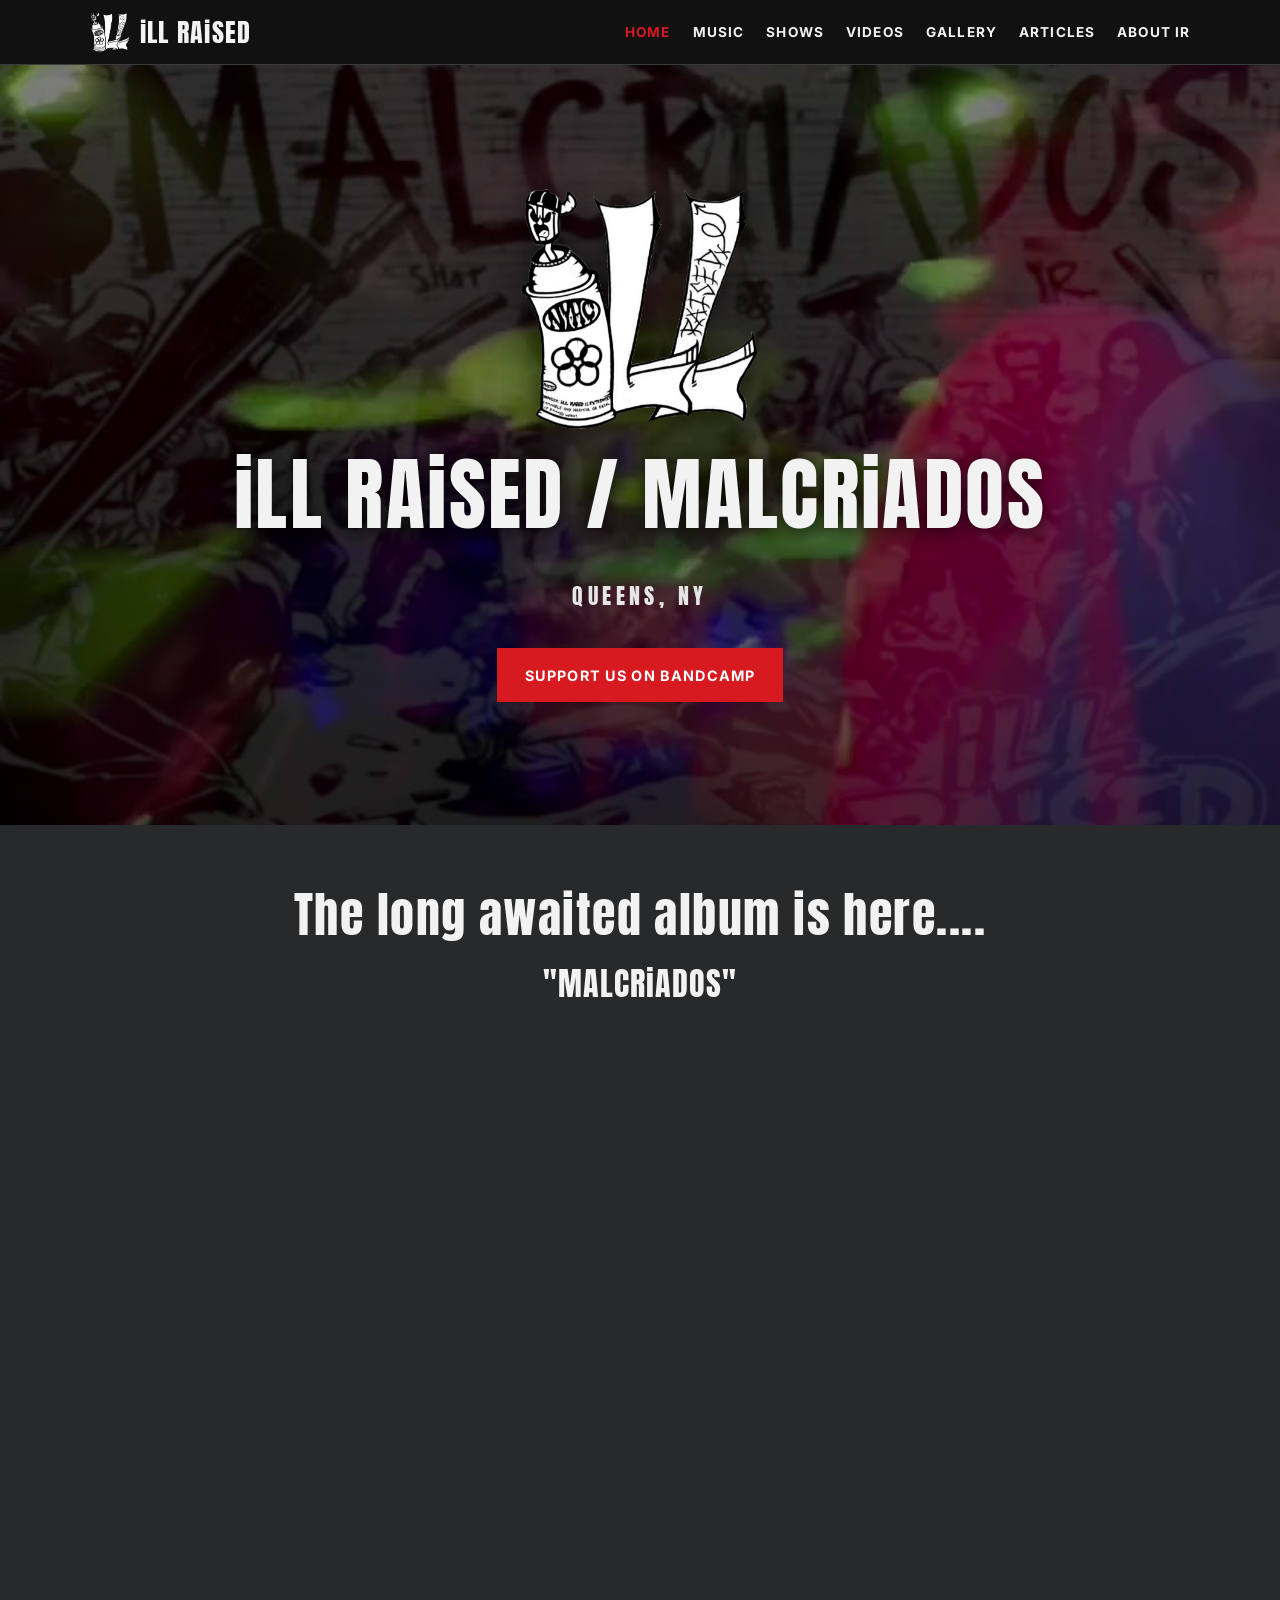
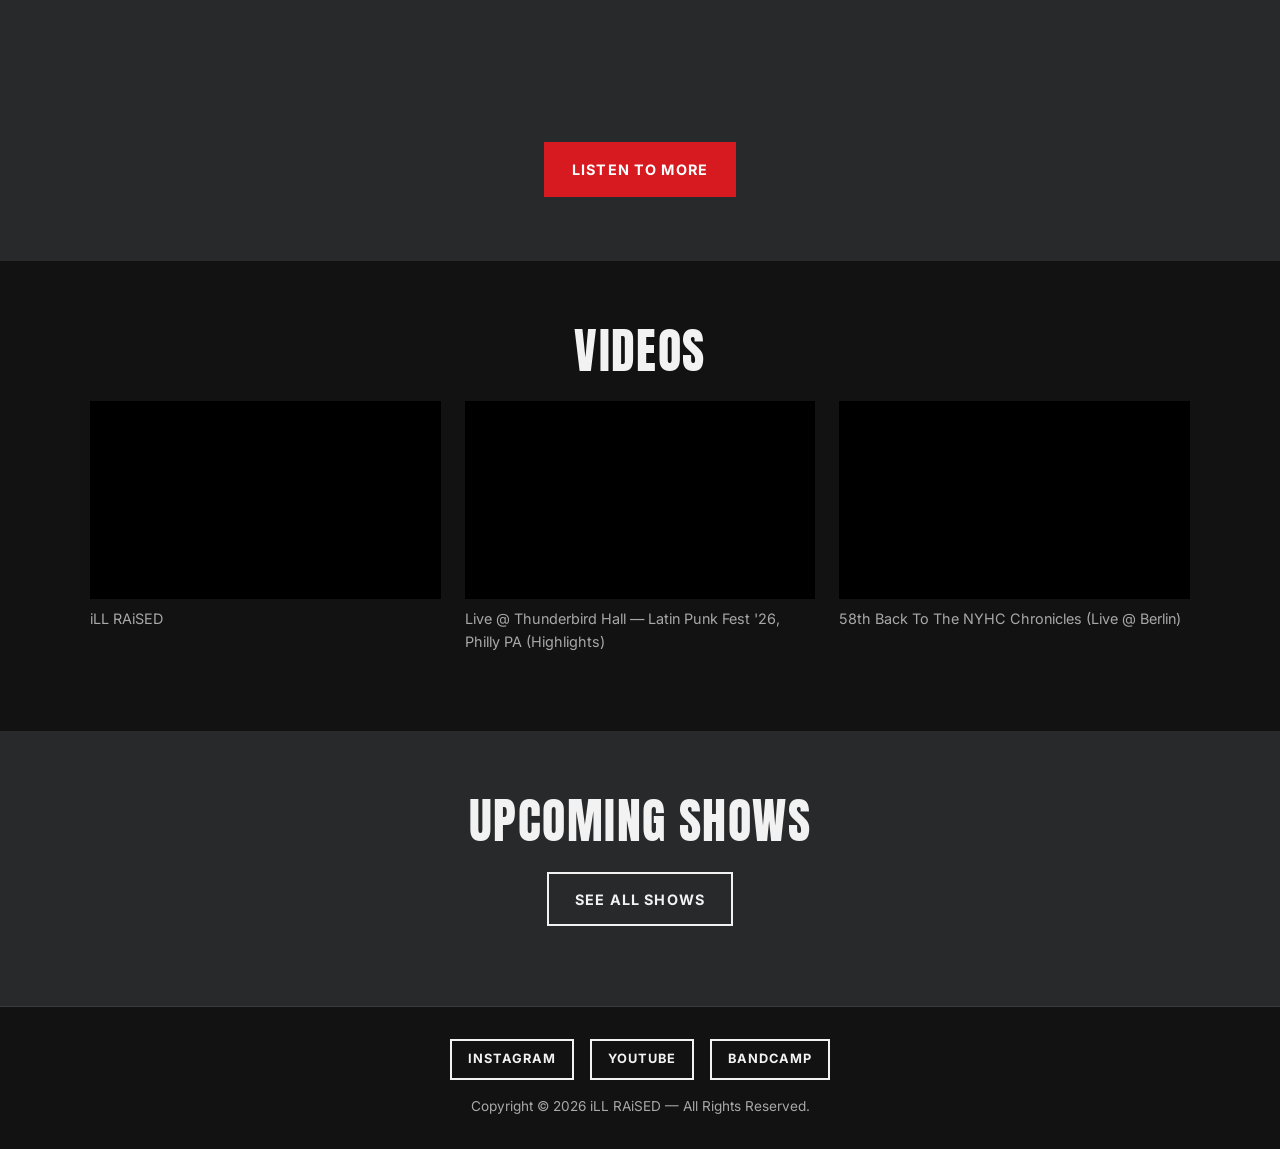
==== index.html @ 610a7696 "Home: drop album tagline, button now links to the Music page Co-Authored-By: Claude Opus 5.5 <norepl" ====
<!DOCTYPE html>
<html lang="en">
<head>
  <meta charset="utf-8">
  <meta name="viewport" content="width=device-width, initial-scale=1">
  <title>iLL RAiSED/MALCRiADOS NYHC - Queens NY</title>
  <meta name="description" content="iLL RAiSED is a prominent NYHC band hailing from Queens, New York.">
  <meta name="theme-color" content="#28292a">
  <meta property="og:title" content="iLL RAiSED/MALCRiADOS NYHC - Queens NY">
  <meta property="og:description" content="iLL RAiSED is a prominent NYHC band hailing from Queens, New York.">
  <meta property="og:image" content="https://illraised.com/images/malcriados-cover.jpg">
  <link rel="icon" type="image/png" href="images/favicon.png">
  <link rel="apple-touch-icon" href="images/apple-touch-icon.png">
  <link rel="preconnect" href="https://fonts.googleapis.com">
  <link rel="preconnect" href="https://fonts.gstatic.com" crossorigin>
  <link href="https://fonts.googleapis.com/css2?family=Anton&family=Inter:wght@400;700&display=swap" rel="stylesheet">
  <link rel="stylesheet" href="css/style.css">
</head>
<body data-page="home" data-root="">
  <div id="site-header"></div>
  <main>

    <section class="hero">
      <!-- Background video: silent, loops forever. Swap images/hero-bg.mp4 to change it. -->
      <video class="hero-bg" src="images/hero-bg.mp4" poster="images/hero-poster.jpg" autoplay muted loop playsinline preload="auto" aria-hidden="true"></video>
      <div class="hero-shade"></div>
      <div class="container hero-content">
        <img class="hero-logo" src="images/logo.png" alt="iLL RAiSED logo">
        <h1 class="keep-case">iLL RAiSED / MALCRiADOS</h1>
        <p class="tagline">QUEENS, NY</p>
        <a class="btn" href="https://illraised.bandcamp.com/album/malcriados" target="_blank" rel="noopener">Support us on Bandcamp</a>
      </div>
    </section>

    <section class="section-alt center">
      <div class="container album">
        <h2 class="keep-case">The long awaited album is here....</h2>
        <h3 class="keep-case album-title">"MALCRiADOS"</h3>
        <iframe style="border: 0; width: 350px; height: 687px;" src="https://bandcamp.com/EmbeddedPlayer/album=1555978148/size=large/bgcol=333333/linkcol=0f91ff/transparent=true/" seamless title="MALCRiADOS by iLL RAiSED" loading="lazy"><a href="https://illraised.bandcamp.com/album/malcriados">MALCRiADOS by iLL RAiSED</a></iframe>
        <a class="btn" href="music/">Listen to more</a>
      </div>
    </section>

    <section id="videos">
      <div class="container">
        <h2 class="center">Videos</h2>
        <div class="video-grid" id="video-grid"></div>
      </div>
    </section>

    <section class="section-alt center">
      <div class="container">
        <h2>Upcoming Shows</h2>
        <p><a class="btn btn-outline" href="shows/">See all shows</a></p>
      </div>
    </section>
  </main>
  <div id="site-footer"></div>
  <script src="js/site-data.js"></script>
  <script src="js/main.js"></script>
</body>
</html>
---- css/style.css ----
/* ==========================================================
   iLL RAiSED — main stylesheet
   Change the colors/fonts here and the whole site updates.
   ========================================================== */
:root {
  --bg: #121212;          /* page background */
  --bg-alt: #28292a;      /* section background (original theme color) */
  --text: #f2f2f2;
  --muted: #a8a8a8;
  --accent: #d71920;      /* buttons, highlights */
  --accent-hover: #ff2d35;
  --border: #3a3b3c;
  --font-head: "Anton", Impact, "Arial Narrow Bold", sans-serif;
  --font-body: "Inter", system-ui, -apple-system, "Segoe UI", Roboto, sans-serif;
  --max: 1100px;
}

* { box-sizing: border-box; }
html { scroll-behavior: smooth; }
body {
  margin: 0;
  background: var(--bg);
  color: var(--text);
  font-family: var(--font-body);
  line-height: 1.6;
}
img, video, iframe { max-width: 100%; display: block; }
img { height: auto; }
a { color: var(--text); }
a:hover { color: var(--accent-hover); }

h1, h2, h3, h4 {
  font-family: var(--font-head);
  font-weight: 400;
  letter-spacing: 0.03em;
  text-transform: uppercase;
  line-height: 1.1;
  margin: 0 0 0.5em;
}
h1 { font-size: clamp(2.4rem, 8vw, 5rem); }
h2 { font-size: clamp(1.8rem, 5vw, 3rem); }
h3 { font-size: 1.5rem; }

.container { width: min(100% - 2rem, var(--max)); margin-inline: auto; }
section { padding: 4rem 0; }
.section-alt { background: var(--bg-alt); }
.center { text-align: center; }
.muted { color: var(--muted); }

/* ---------- Announcement bar ---------- */
.announce {
  display: block;
  background: var(--accent);
  color: #fff;
  text-align: center;
  padding: 0.6rem 1rem;
  font-weight: 700;
  text-decoration: none;
  letter-spacing: 0.04em;
  font-size: 0.9rem;
}
.announce:hover { background: var(--accent-hover); color: #fff; }

/* ---------- Header / nav ---------- */
.site-header {
  position: sticky; top: 0; z-index: 50;
  background: rgba(18, 18, 18, 0.95);
  border-bottom: 1px solid var(--border);
}
.nav-wrap {
  display: flex; align-items: center; justify-content: space-between;
  min-height: 64px;
}
.logo {
  font-family: var(--font-head);
  font-size: 1.6rem;
  text-decoration: none;
  letter-spacing: 0.05em;
}
.nav-links { display: flex; gap: 1.4rem; list-style: none; margin: 0; padding: 0; }
.nav-links a {
  text-decoration: none; text-transform: uppercase;
  font-size: 0.85rem; font-weight: 700; letter-spacing: 0.08em;
}
.nav-links a[aria-current="page"] { color: var(--accent); }
.nav-toggle {
  display: none; background: none; border: 0; color: var(--text);
  font-size: 1.8rem; cursor: pointer; padding: 0.25rem 0.5rem;
}
@media (max-width: 800px) {
  .nav-toggle { display: block; }
  .nav-links {
    display: none; position: absolute; top: 100%; left: 0; right: 0;
    flex-direction: column; gap: 0; background: var(--bg);
    border-bottom: 1px solid var(--border);
  }
  .nav-links.open { display: flex; }
  .nav-links a { display: block; padding: 1rem; border-top: 1px solid var(--border); }
}

/* ---------- Buttons ---------- */
.btn {
  display: inline-block;
  background: var(--accent); color: #fff;
  padding: 0.85rem 1.6rem;
  text-decoration: none; font-weight: 700;
  text-transform: uppercase; letter-spacing: 0.08em; font-size: 0.9rem;
  border: 2px solid var(--accent);
  transition: background 0.15s;
}
.btn:hover { background: var(--accent-hover); border-color: var(--accent-hover); color: #fff; }
.btn-outline { background: transparent; color: var(--text); border-color: var(--text); }
.btn-outline:hover { background: var(--text); color: var(--bg); border-color: var(--text); }
.btn-sm { padding: 0.5rem 1rem; font-size: 0.8rem; }

/* ---------- Hero (video background) ---------- */
.hero {
  position: relative; overflow: hidden; text-align: center;
  min-height: min(85vh, 760px);
  display: flex; align-items: center; justify-content: center;
  padding: 4rem 0; background: #000;
}
.hero-bg { position: absolute; inset: 0; width: 100%; height: 100%; object-fit: cover; max-width: none; }
.hero-shade { position: absolute; inset: 0; background: linear-gradient(rgba(0,0,0,0.45), rgba(0,0,0,0.65)); }
.hero-content { position: relative; z-index: 1; }
.hero-logo { max-width: 240px; width: 55%; margin: 0 auto 1.25rem; filter: drop-shadow(0 4px 16px rgba(0,0,0,0.6)); }
.hero h1 { text-shadow: 0 3px 18px rgba(0,0,0,0.7); }
.hero .tagline { font-family: var(--font-head); font-size: 1.4rem; letter-spacing: 0.2em; color: #e6e6e6; }
.hero .btn { margin-top: 0.75rem; }
@media (prefers-reduced-motion: reduce) { .hero-bg { display: none; } .hero { background: #000 url("../images/hero-poster.jpg") center / cover; } }

/* ---------- Grids ---------- */
.video-grid { display: grid; gap: 1.5rem; grid-template-columns: repeat(auto-fit, minmax(300px, 1fr)); }
.embed { position: relative; aspect-ratio: 16 / 9; background: #000; }
.embed iframe { position: absolute; inset: 0; width: 100%; height: 100%; border: 0; }
.video-title { font-size: 0.9rem; color: var(--muted); margin-top: 0.5rem; }

.gallery-grid { display: grid; gap: 0.75rem; grid-template-columns: repeat(auto-fill, minmax(220px, 1fr)); }
.gallery-grid img { width: 100%; aspect-ratio: 1; object-fit: cover; cursor: zoom-in; }

.card-grid { display: grid; gap: 1.5rem; grid-template-columns: repeat(auto-fit, minmax(280px, 1fr)); }
.card { background: var(--bg-alt); border: 1px solid var(--border); padding: 1.5rem; }
.card h3 { margin-bottom: 0.25rem; }

/* ---------- Shows ---------- */
.year-heading { border-bottom: 3px solid var(--accent); padding-bottom: 0.25rem; margin-top: 3rem; }
.show {
  display: grid; gap: 1.25rem; grid-template-columns: 160px 1fr auto;
  align-items: center;
  padding: 1.25rem 0; border-bottom: 1px solid var(--border);
}
.show-date { font-family: var(--font-head); font-size: 2rem; color: var(--accent); line-height: 1; }
.show-title { font-size: 1.3rem; margin: 0 0 0.2rem; }
.show-meta { color: var(--muted); font-size: 0.95rem; margin: 0; }
.show-flyer { width: 160px; cursor: zoom-in; border: 1px solid var(--border); }
.show.has-flyer { grid-template-columns: 160px 1fr auto; }
@media (max-width: 640px) {
  .show { grid-template-columns: 1fr; gap: 0.5rem; }
  .show-flyer { width: 100%; max-width: 240px; }
}
.past-list { list-style: none; padding: 0; margin: 0; }
.past-list li { padding: 0.5rem 0; border-bottom: 1px solid var(--border); }
.past-list .d { font-weight: 700; color: var(--accent); margin-right: 0.5rem; }

/* ---------- Placeholder notes (delete once filled in) ---------- */
.todo {
  border: 2px dashed var(--accent); padding: 1rem 1.25rem;
  color: var(--muted); font-size: 0.95rem;
}

/* ---------- Social + footer ---------- */
.social { display: flex; gap: 1rem; justify-content: center; flex-wrap: wrap; }
.site-footer {
  border-top: 1px solid var(--border);
  padding: 2rem 0; text-align: center; color: var(--muted); font-size: 0.85rem;
}

/* ---------- Lightbox ---------- */
.lightbox {
  position: fixed; inset: 0; background: rgba(0,0,0,0.92);
  display: none; align-items: center; justify-content: center; z-index: 100;
  cursor: zoom-out; padding: 1rem;
}
.lightbox.open { display: flex; }
.lightbox img { max-height: 90vh; width: auto; }

/* Keep the band's own capitalization (iLL RAiSED, MALCRiADOS) */
.keep-case { text-transform: none; }

/* About page text */
.about-text { max-width: 720px; }
.about-text p { font-size: 1.1rem; margin: 0 0 1.25rem; }
.about-text .lead { font-size: 1.3rem; font-weight: 700; }
.about-text strong { color: var(--accent); }

/* Music page — Bandcamp players: one under the other, centered */
.bc-embeds { display: flex; flex-direction: column; align-items: center; gap: 30px; }
.bc-embeds iframe { max-width: 100%; display: block; }

/* Header logo */
.logo { display: inline-flex; align-items: center; gap: 0.6rem; }
.logo img { width: 40px; height: 40px; object-fit: contain; }

/* Homepage album block: heading and text, then the Bandcamp player, then the button */
.album { display: flex; flex-direction: column; align-items: center; }
.album p { margin: 0 0 1rem; }
.album iframe { max-width: 100%; margin: 1rem auto 2rem; }
.album-title { font-size: clamp(1.4rem, 3.5vw, 2rem); margin: 0 0 0.4rem; }

/* About + Articles images */
.band-photo { width: 100%; max-width: 900px; margin: 0 0 2rem; }
.card img { width: 100%; margin-bottom: 1rem; }
.zoom { cursor: zoom-in; }

/* Show lineup: underlined label, bands on the line below */
.show-lineup { margin: 0.5rem 0 0; font-size: 0.95rem; }
.lineup-label { display: block; color: var(--accent); text-decoration: underline; text-underline-offset: 3px; text-transform: uppercase; letter-spacing: 0.05em; font-size: 0.85rem; font-weight: 700; }
.lineup-bands { display: block; }

/* Ticket button for a show that has passed: greyed out, not clickable */
.btn-disabled, .btn-disabled:hover { background: #3a3b3c; border-color: #3a3b3c; color: #8a8a8a; cursor: not-allowed; }
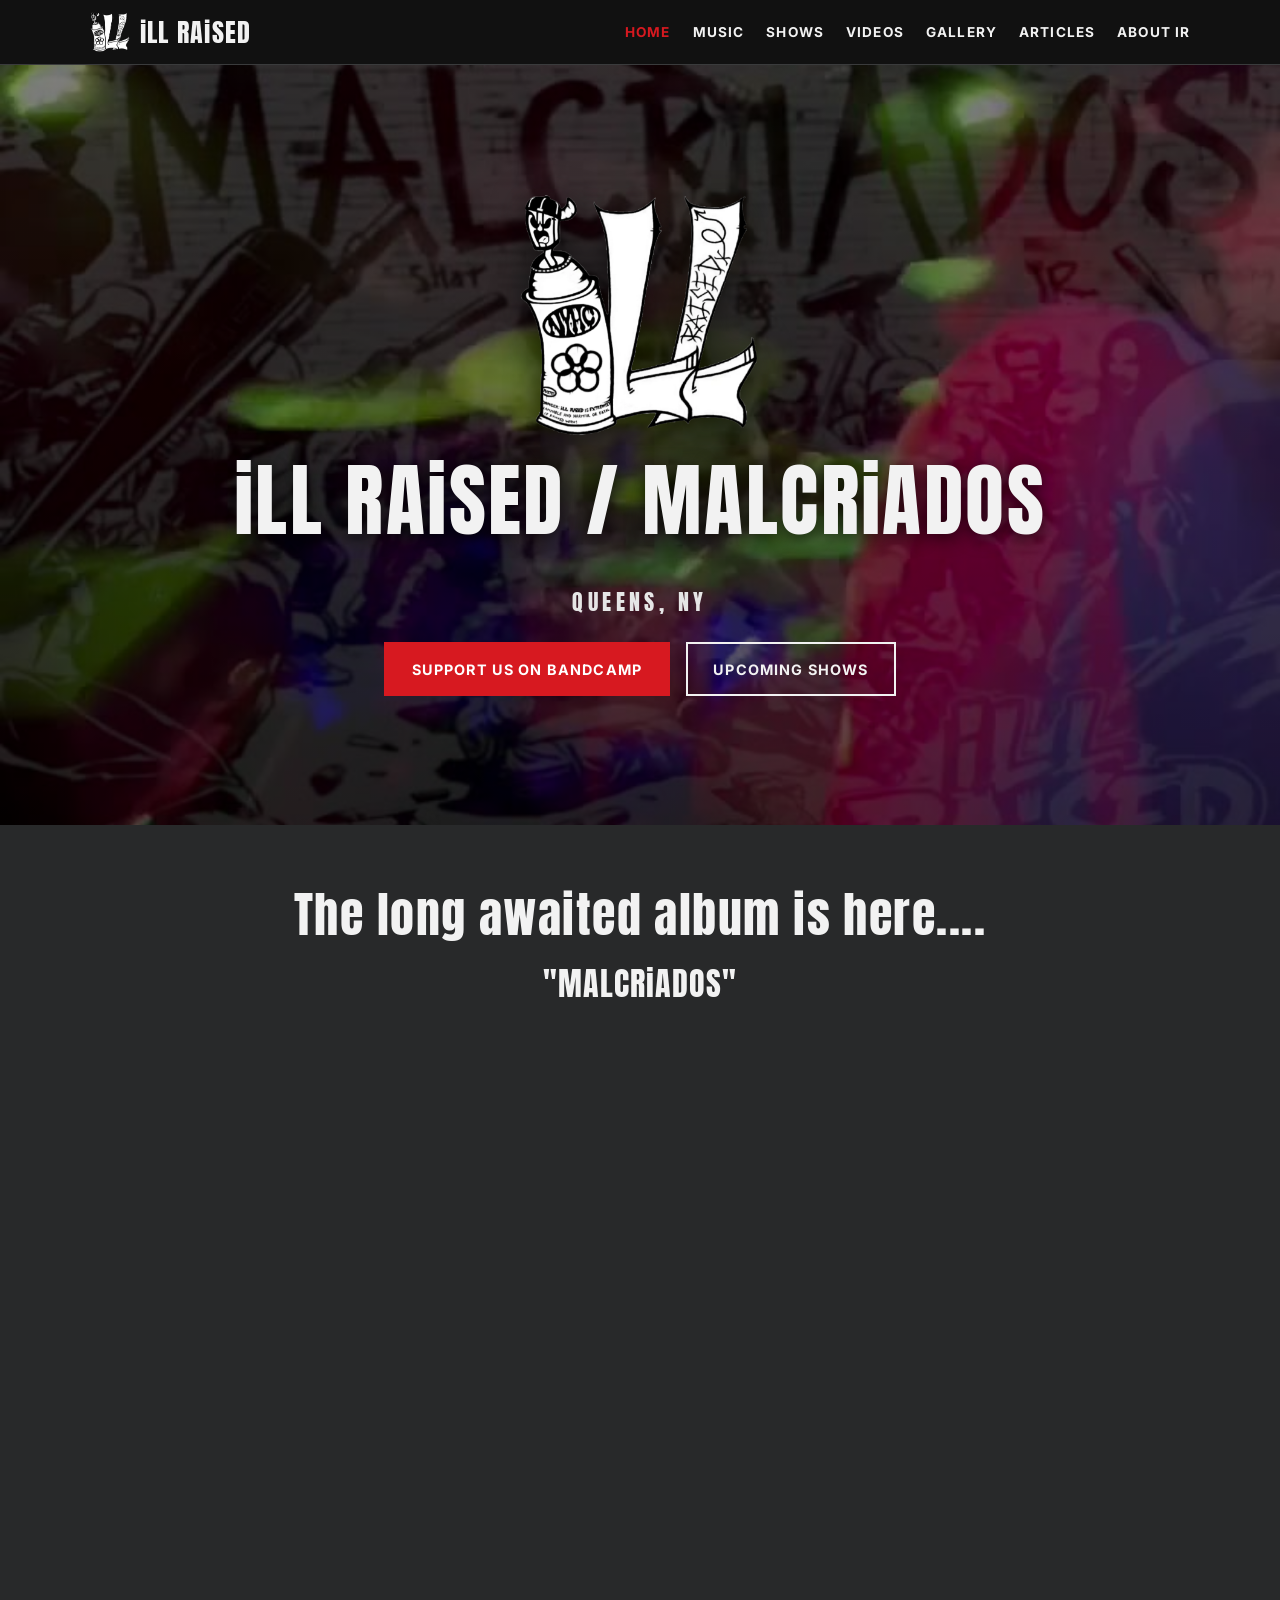
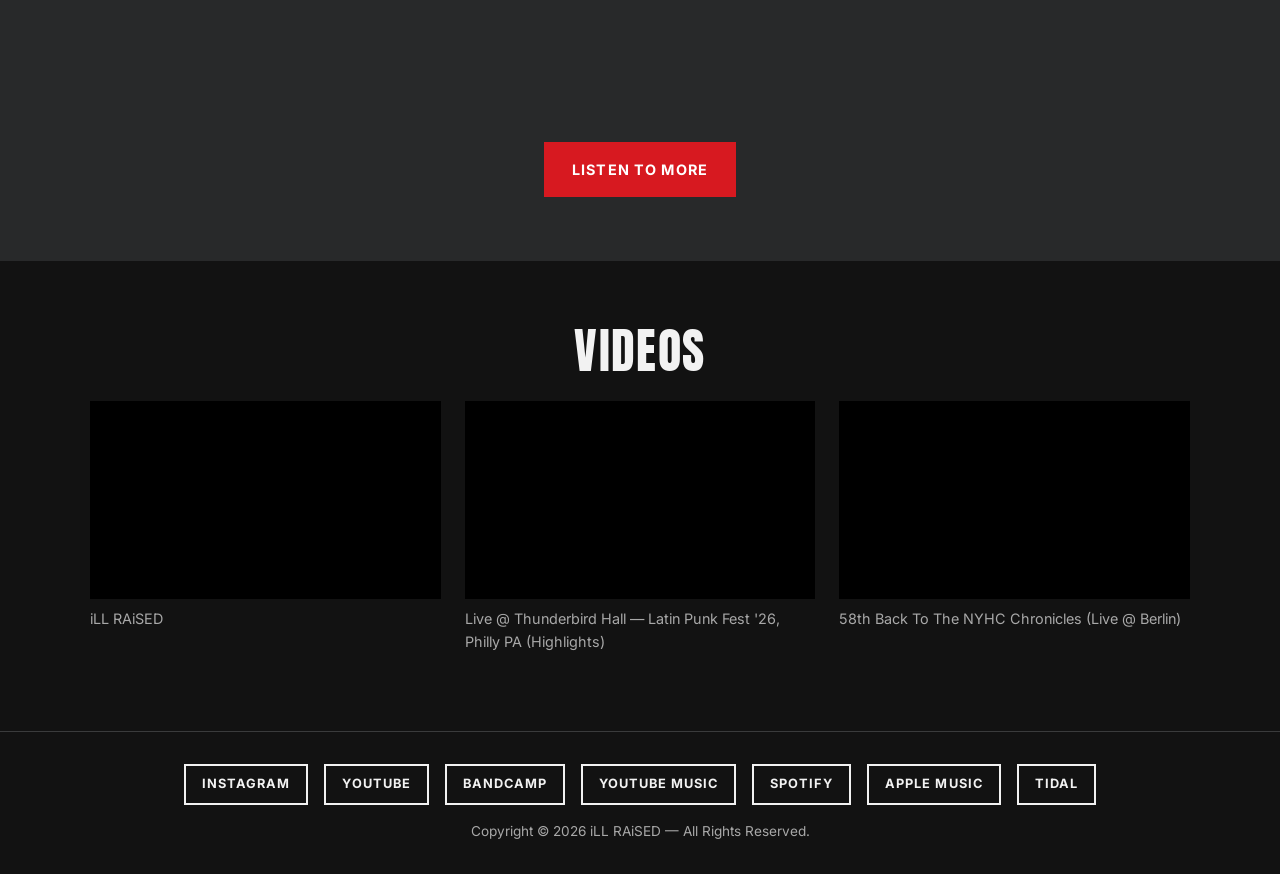
==== commit 9ff5a431: "Home: remove Upcoming Shows section, add Upcoming Shows button in hero Co-Authored-By: Claude Opus 5" ====
--- a/index.html
+++ b/index.html
@@ -28,7 +28,10 @@
         <img class="hero-logo" src="images/logo.png" alt="iLL RAiSED logo">
         <h1 class="keep-case">iLL RAiSED / MALCRiADOS</h1>
         <p class="tagline">QUEENS, NY</p>
-        <a class="btn" href="https://illraised.bandcamp.com/album/malcriados" target="_blank" rel="noopener">Support us on Bandcamp</a>
+        <div class="hero-buttons">
+          <a class="btn" href="https://illraised.bandcamp.com/album/malcriados" target="_blank" rel="noopener">Support us on Bandcamp</a>
+          <a class="btn btn-outline" href="shows/">Upcoming Shows</a>
+        </div>
       </div>
     </section>
 
@@ -48,12 +51,6 @@
       </div>
     </section>
 
-    <section class="section-alt center">
-      <div class="container">
-        <h2>Upcoming Shows</h2>
-        <p><a class="btn btn-outline" href="shows/">See all shows</a></p>
-      </div>
-    </section>
   </main>
   <div id="site-footer"></div>
   <script src="js/site-data.js"></script>
--- a/css/style.css
+++ b/css/style.css
@@ -126,7 +126,7 @@
 .hero-logo { max-width: 240px; width: 55%; margin: 0 auto 1.25rem; filter: drop-shadow(0 4px 16px rgba(0,0,0,0.6)); }
 .hero h1 { text-shadow: 0 3px 18px rgba(0,0,0,0.7); }
 .hero .tagline { font-family: var(--font-head); font-size: 1.4rem; letter-spacing: 0.2em; color: #e6e6e6; }
-.hero .btn { margin-top: 0.75rem; }
+.hero-buttons { display: flex; flex-wrap: wrap; gap: 1rem; justify-content: center; margin-top: 0.75rem; }
 @media (prefers-reduced-motion: reduce) { .hero-bg { display: none; } .hero { background: #000 url("../images/hero-poster.jpg") center / cover; } }
 
 /* ---------- Grids ---------- */
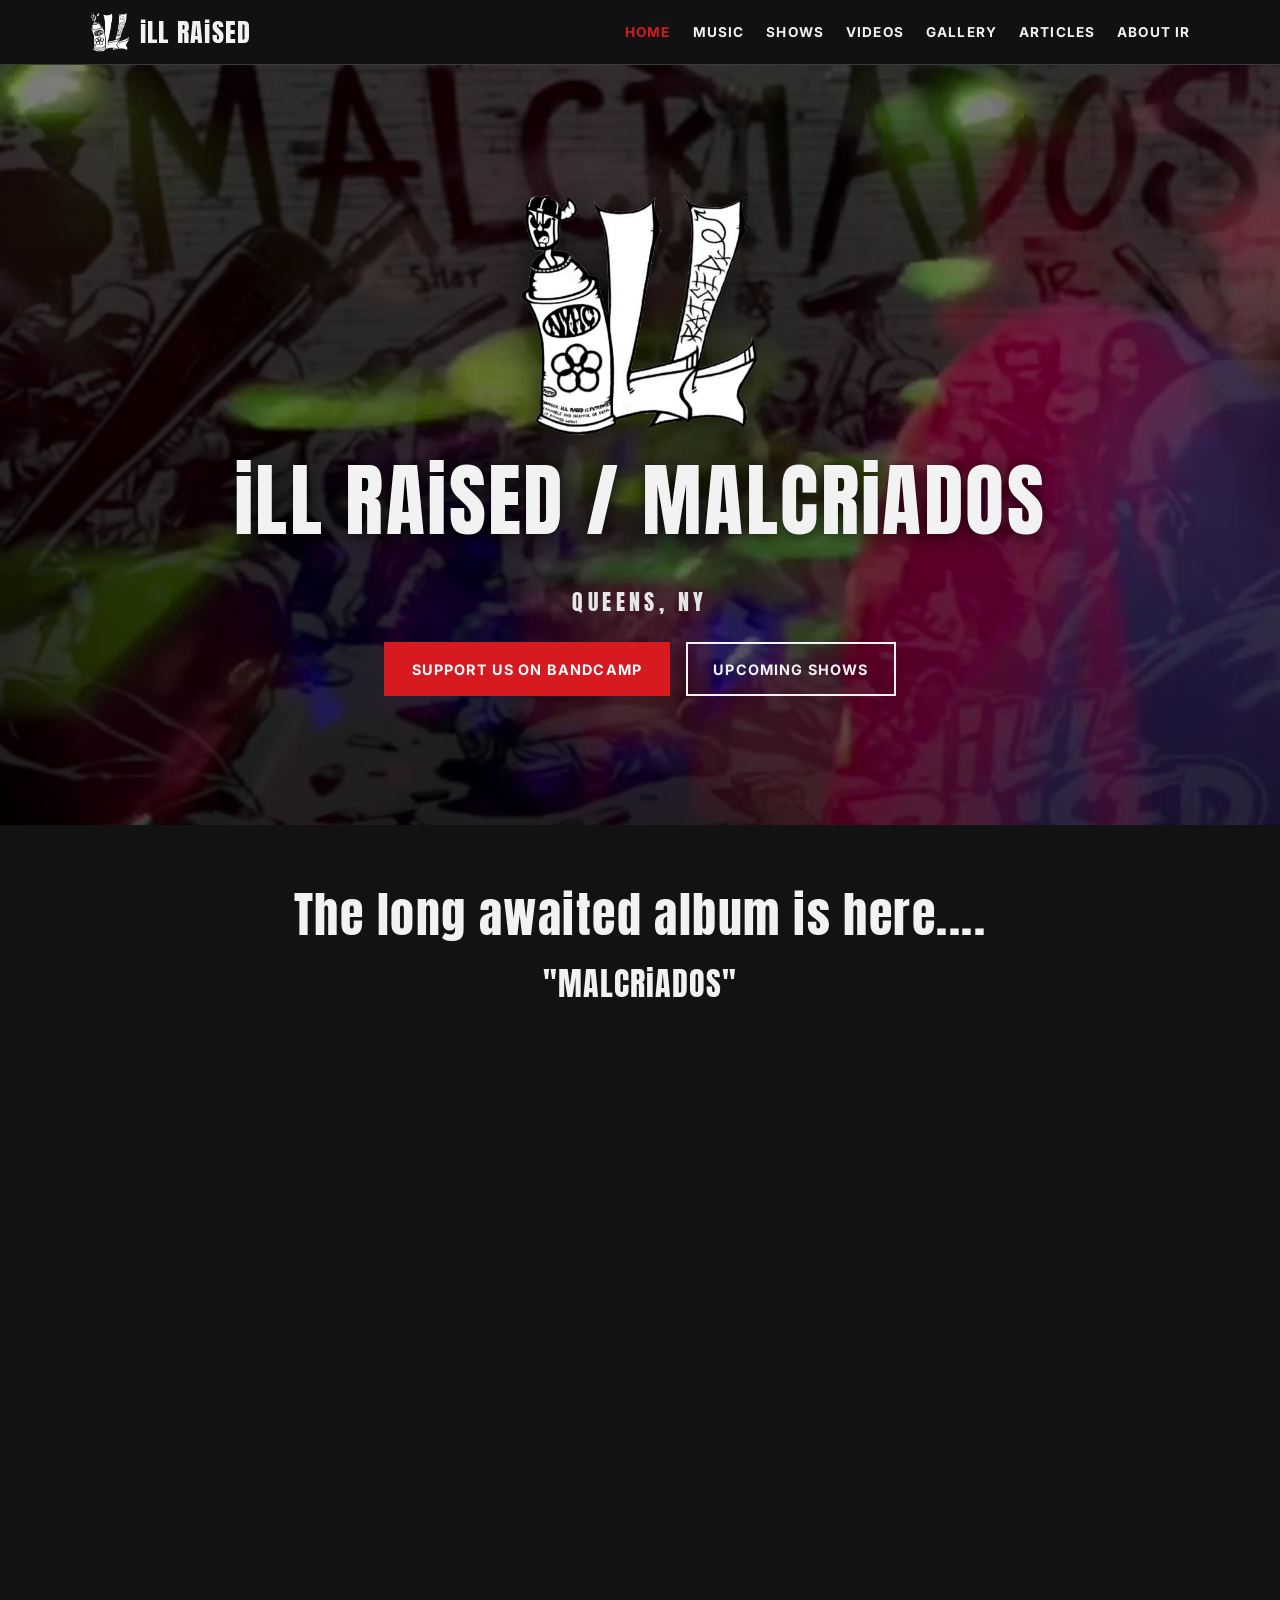
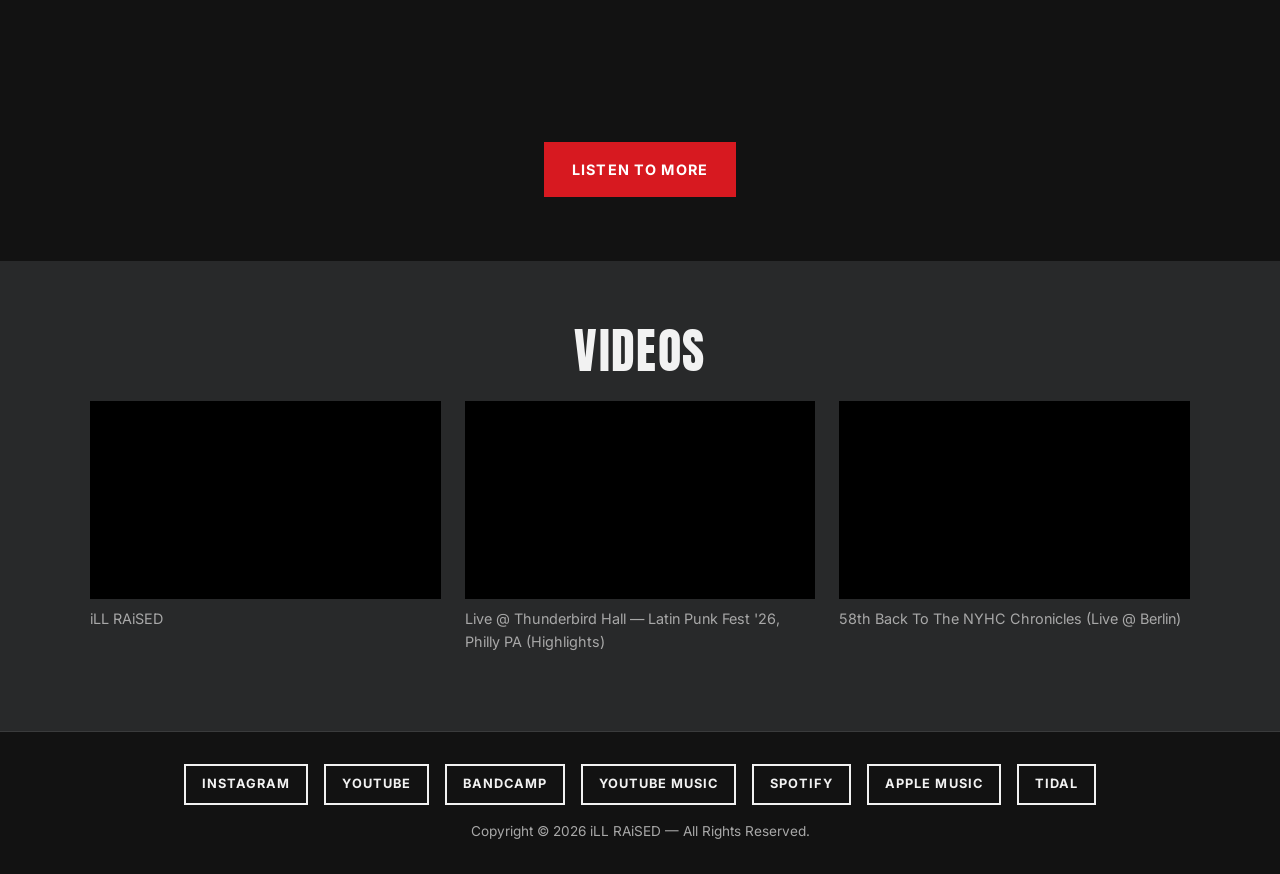
==== commit 83ba4f8b: "Home: album section black, Videos section grey Co-Authored-By: Claude Opus 5.5 <noreply@anthropic.co" ====
--- a/index.html
+++ b/index.html
@@ -35,7 +35,7 @@
       </div>
     </section>
 
-    <section class="section-alt center">
+    <section class="center">
       <div class="container album">
         <h2 class="keep-case">The long awaited album is here....</h2>
         <h3 class="keep-case album-title">"MALCRiADOS"</h3>
@@ -44,7 +44,7 @@
       </div>
     </section>
 
-    <section id="videos">
+    <section id="videos" class="section-alt">
       <div class="container">
         <h2 class="center">Videos</h2>
         <div class="video-grid" id="video-grid"></div>
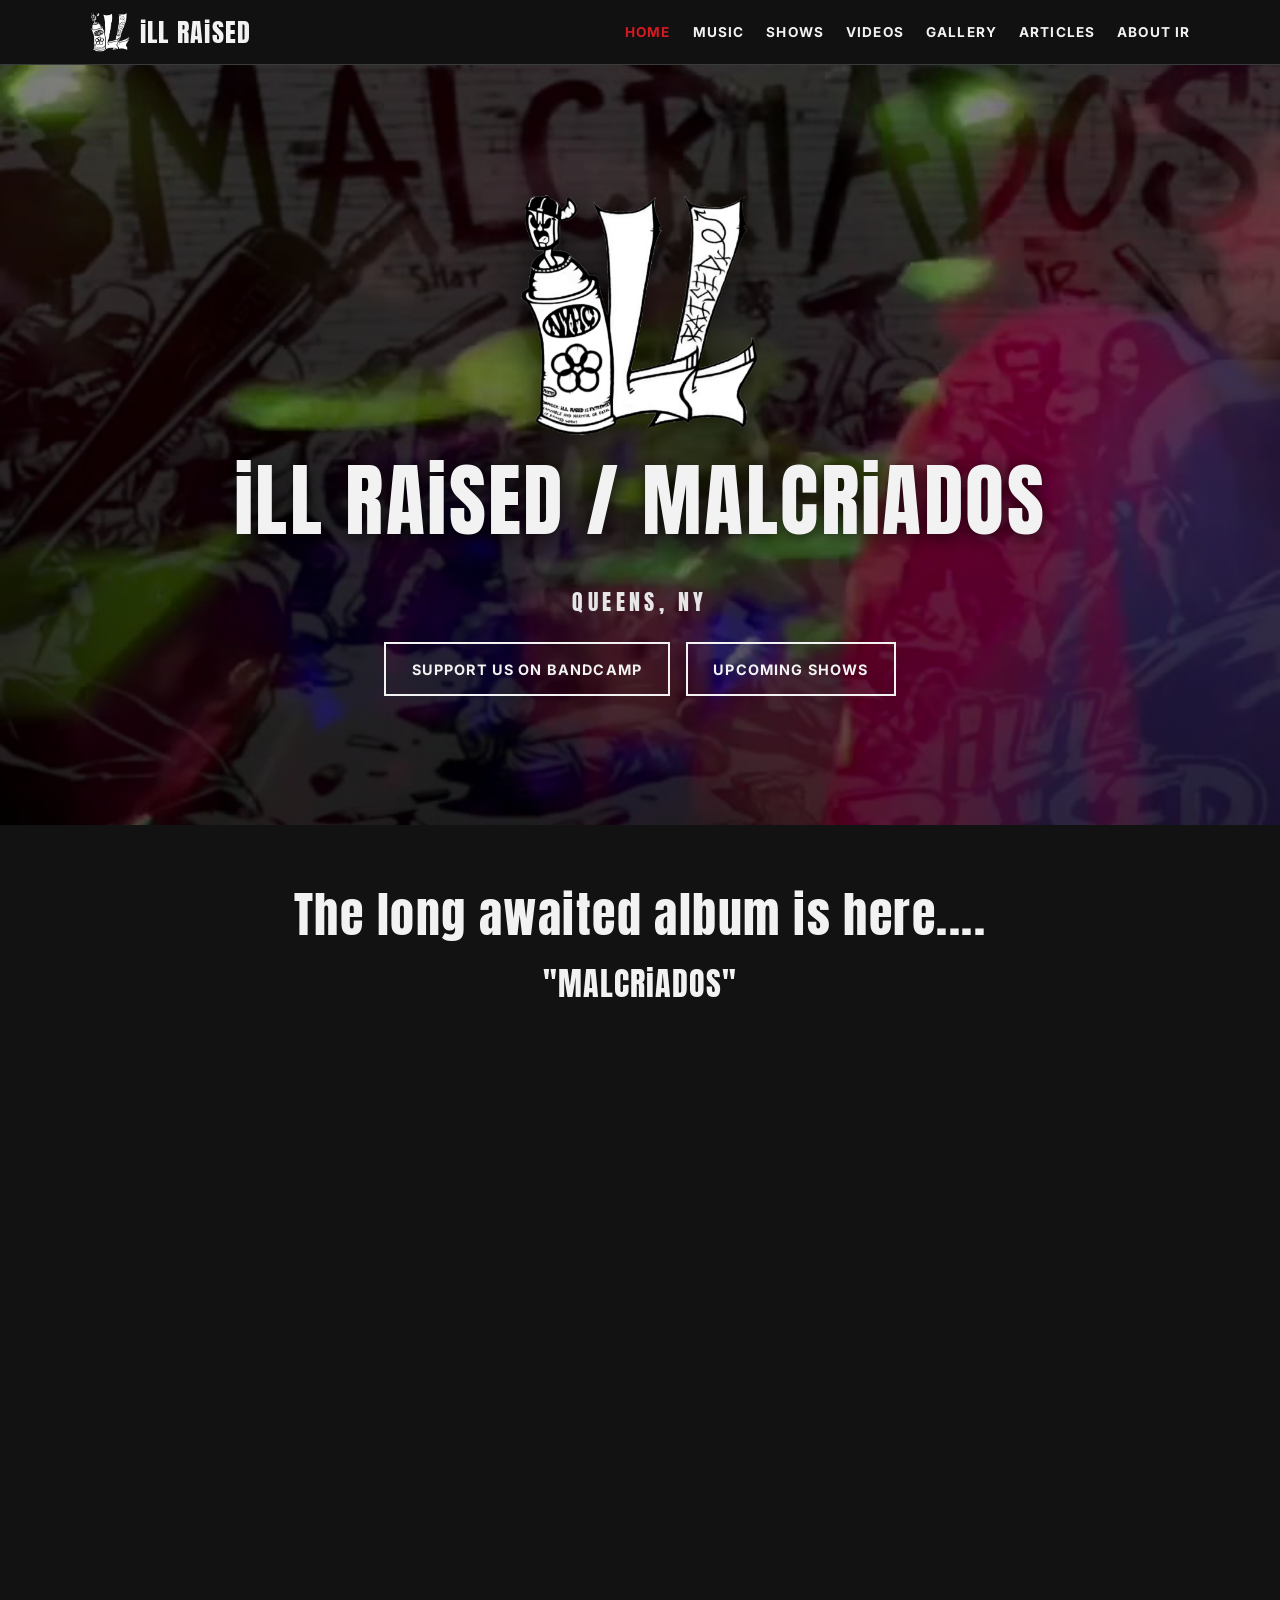
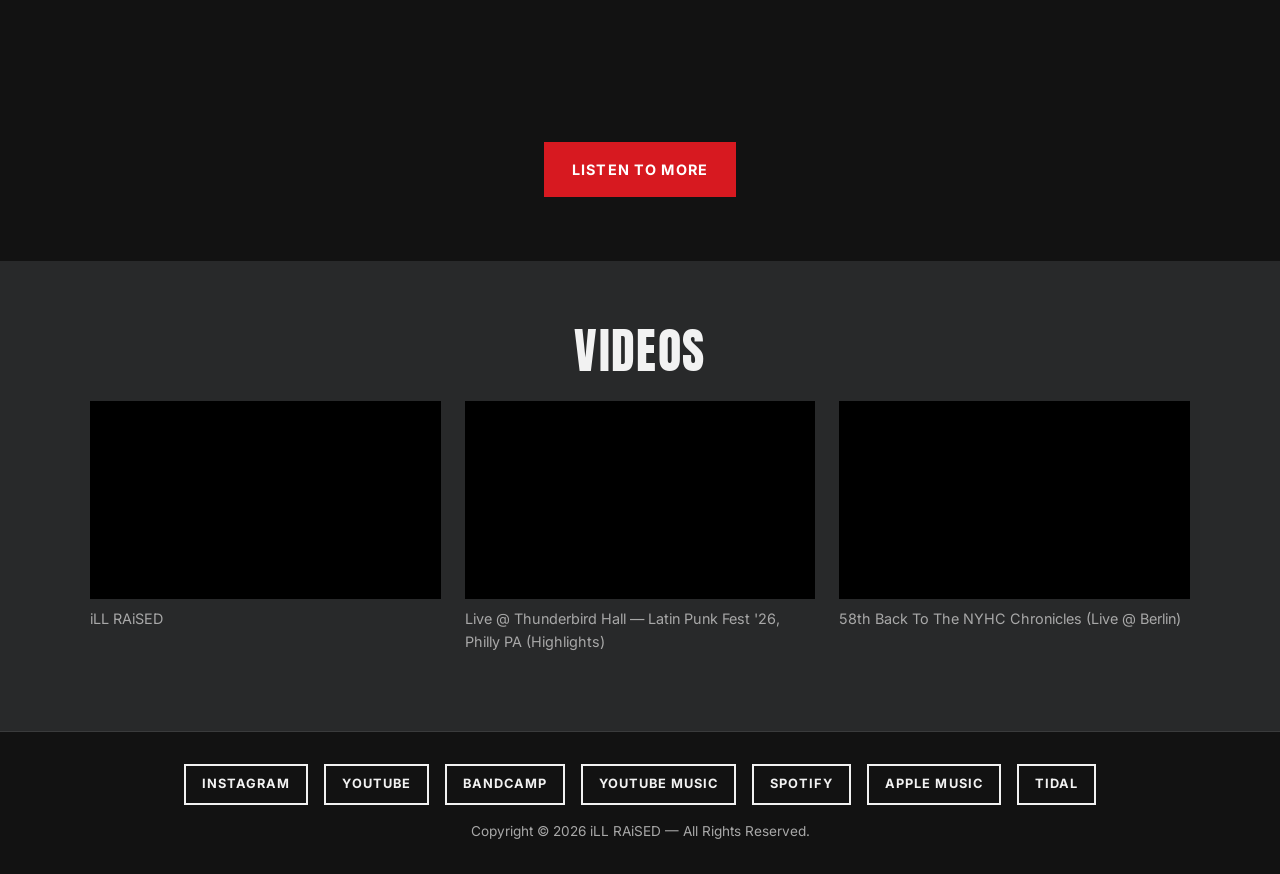
==== commit c9b4ccb5: "Home: Bandcamp hero button uses the outline style Co-Authored-By: Claude Opus 5.5 <noreply@anthropic" ====
--- a/index.html
+++ b/index.html
@@ -29,7 +29,7 @@
         <h1 class="keep-case">iLL RAiSED / MALCRiADOS</h1>
         <p class="tagline">QUEENS, NY</p>
         <div class="hero-buttons">
-          <a class="btn" href="https://illraised.bandcamp.com/album/malcriados" target="_blank" rel="noopener">Support us on Bandcamp</a>
+          <a class="btn btn-outline" href="https://illraised.bandcamp.com/album/malcriados" target="_blank" rel="noopener">Support us on Bandcamp</a>
           <a class="btn btn-outline" href="shows/">Upcoming Shows</a>
         </div>
       </div>
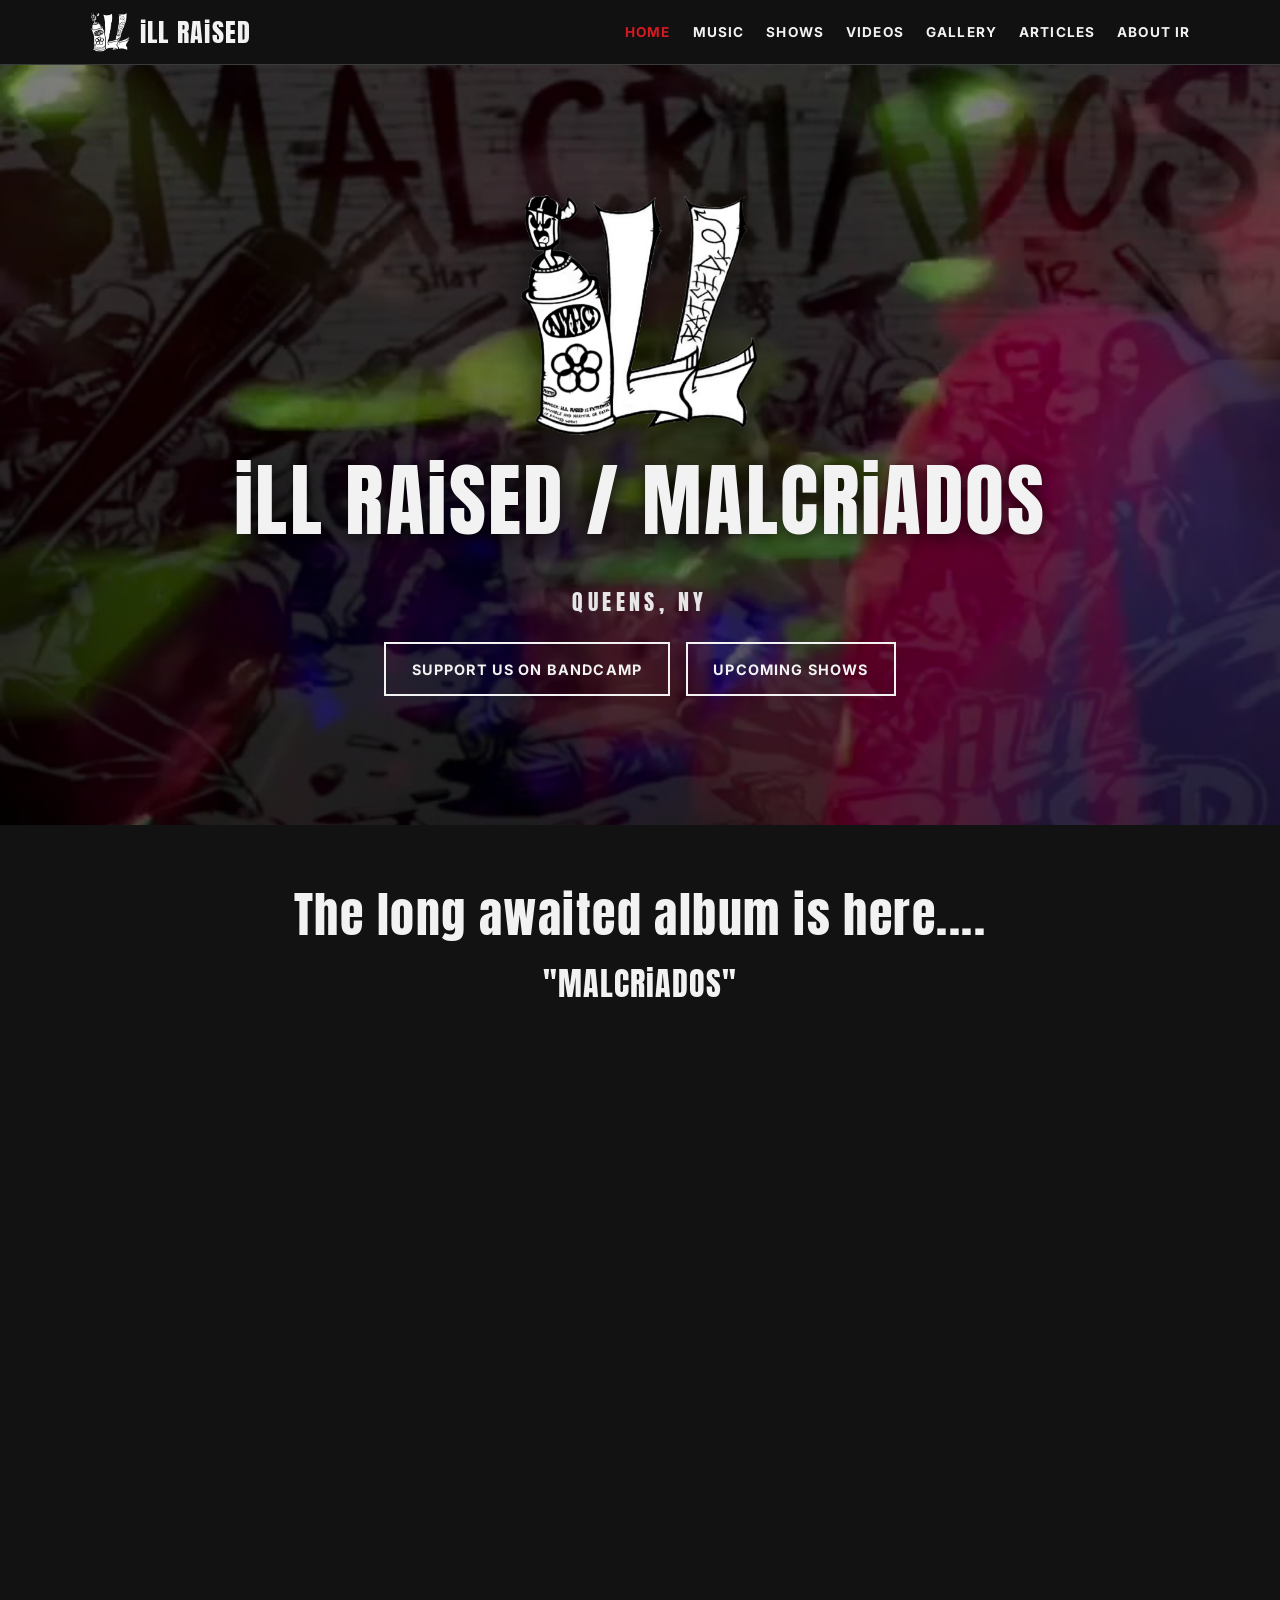
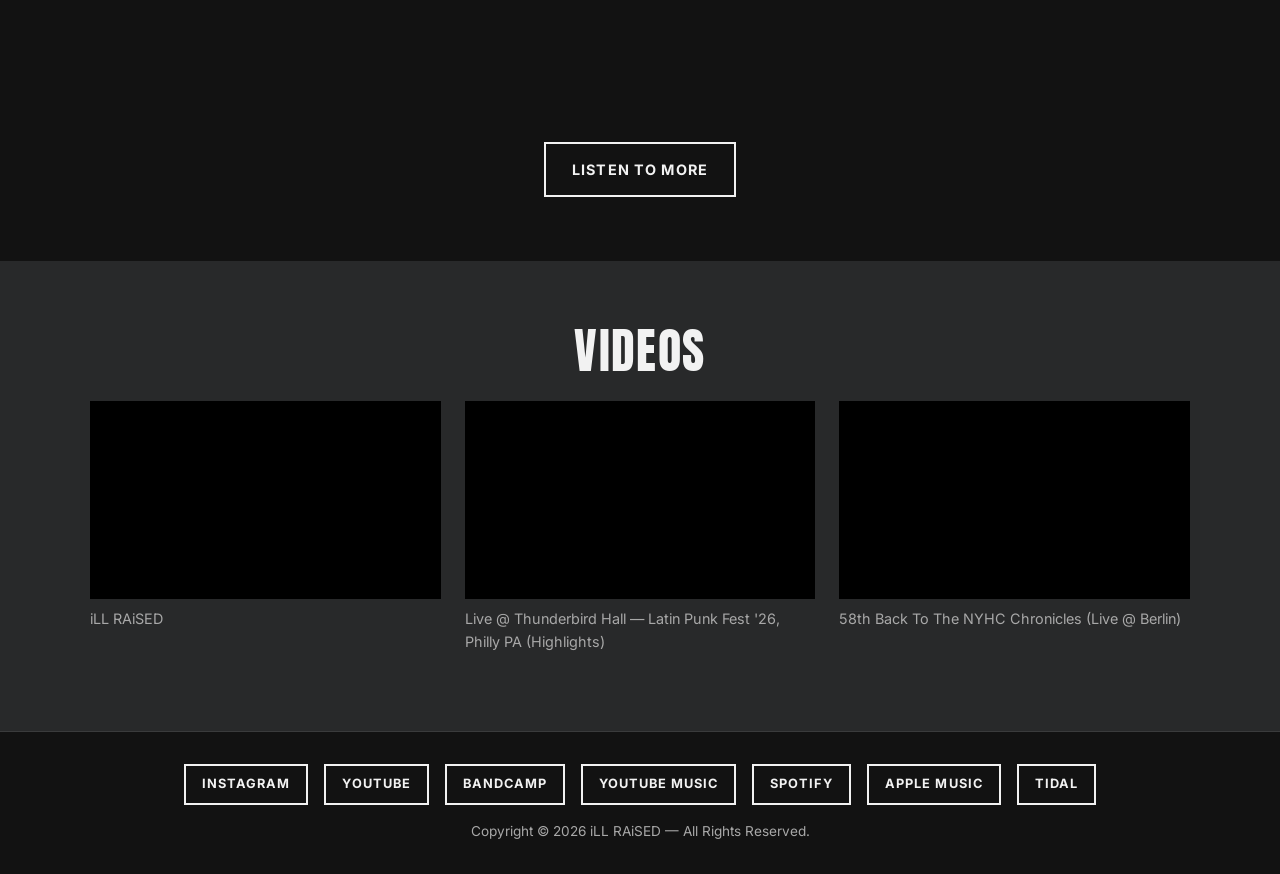
==== commit 67f548cf: "Home: Listen to more button uses the outline style Co-Authored-By: Claude Opus 5.5 <noreply@anthropi" ====
--- a/index.html
+++ b/index.html
@@ -40,7 +40,7 @@
         <h2 class="keep-case">The long awaited album is here....</h2>
         <h3 class="keep-case album-title">"MALCRiADOS"</h3>
         <iframe style="border: 0; width: 350px; height: 687px;" src="https://bandcamp.com/EmbeddedPlayer/album=1555978148/size=large/bgcol=333333/linkcol=0f91ff/transparent=true/" seamless title="MALCRiADOS by iLL RAiSED" loading="lazy"><a href="https://illraised.bandcamp.com/album/malcriados">MALCRiADOS by iLL RAiSED</a></iframe>
-        <a class="btn" href="music/">Listen to more</a>
+        <a class="btn btn-outline" href="music/">Listen to more</a>
       </div>
     </section>
 
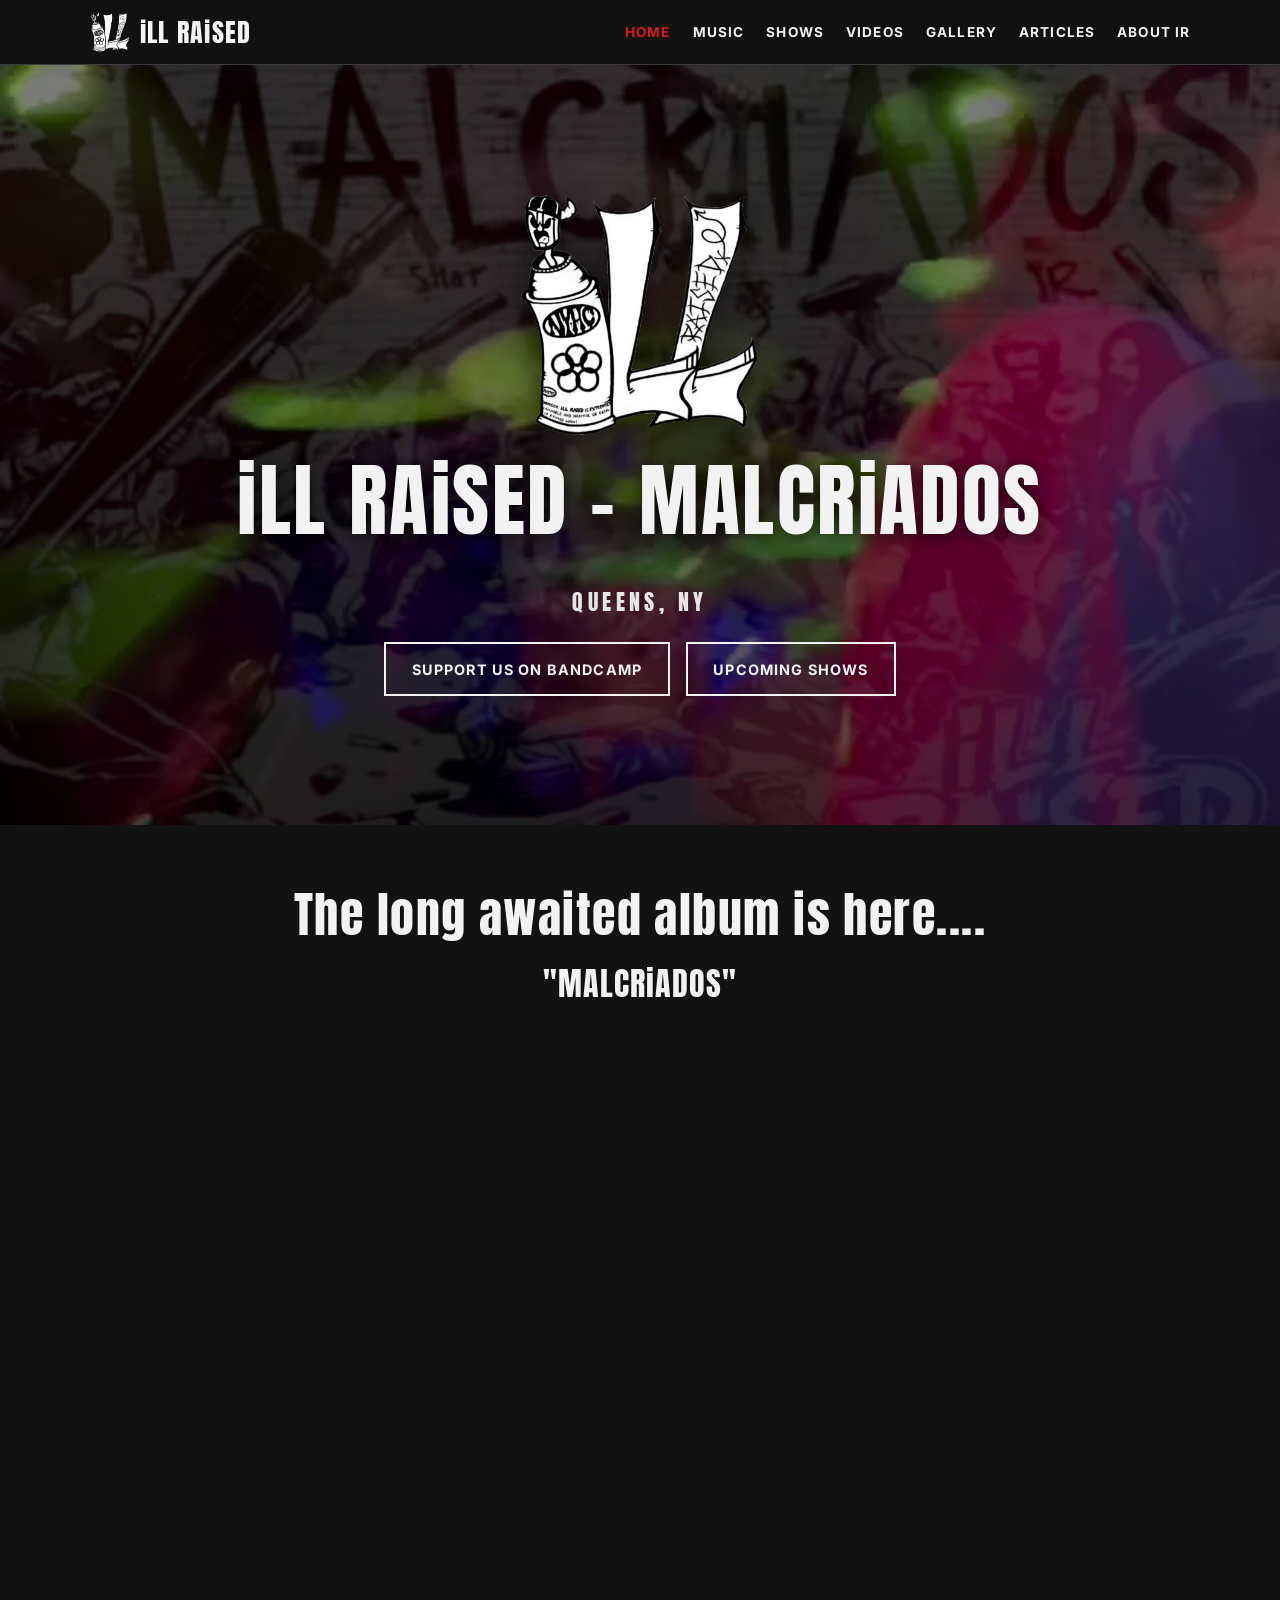
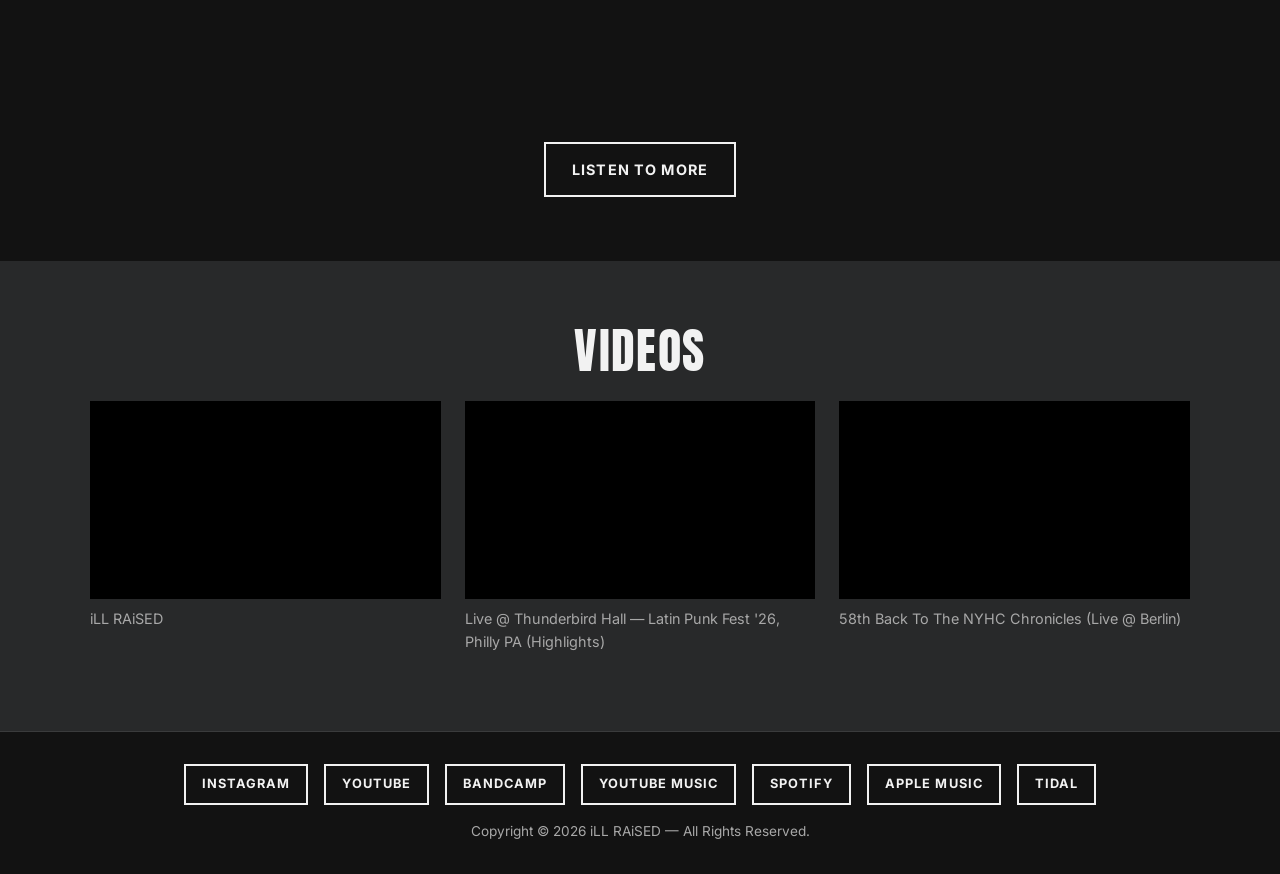
==== commit e59ff2b2: "Updated verbiage in hero section" ====
--- a/index.html
+++ b/index.html
@@ -26,7 +26,7 @@
       <div class="hero-shade"></div>
       <div class="container hero-content">
         <img class="hero-logo" src="images/logo.png" alt="iLL RAiSED logo">
-        <h1 class="keep-case">iLL RAiSED / MALCRiADOS</h1>
+        <h1 class="keep-case">iLL RAiSED - MALCRiADOS</h1>
         <p class="tagline">QUEENS, NY</p>
         <div class="hero-buttons">
           <a class="btn btn-outline" href="https://illraised.bandcamp.com/album/malcriados" target="_blank" rel="noopener">Support us on Bandcamp</a>
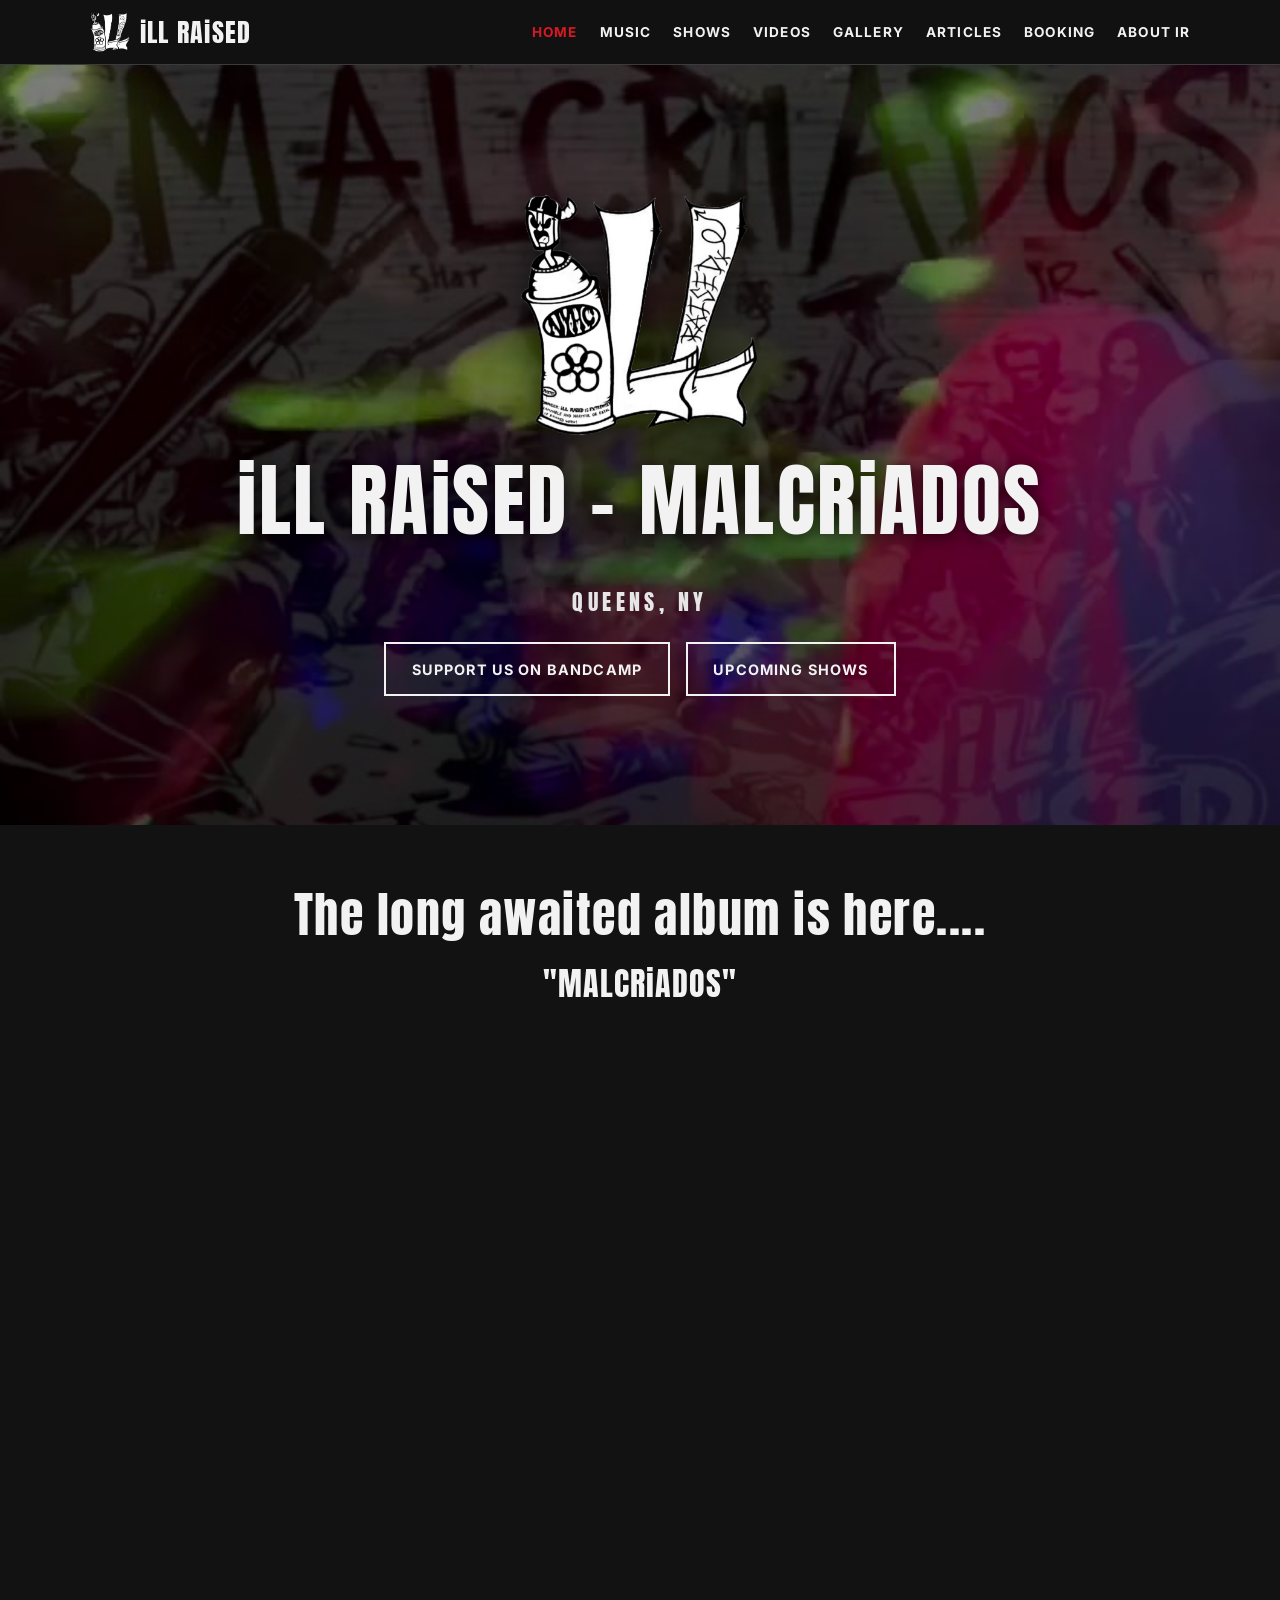
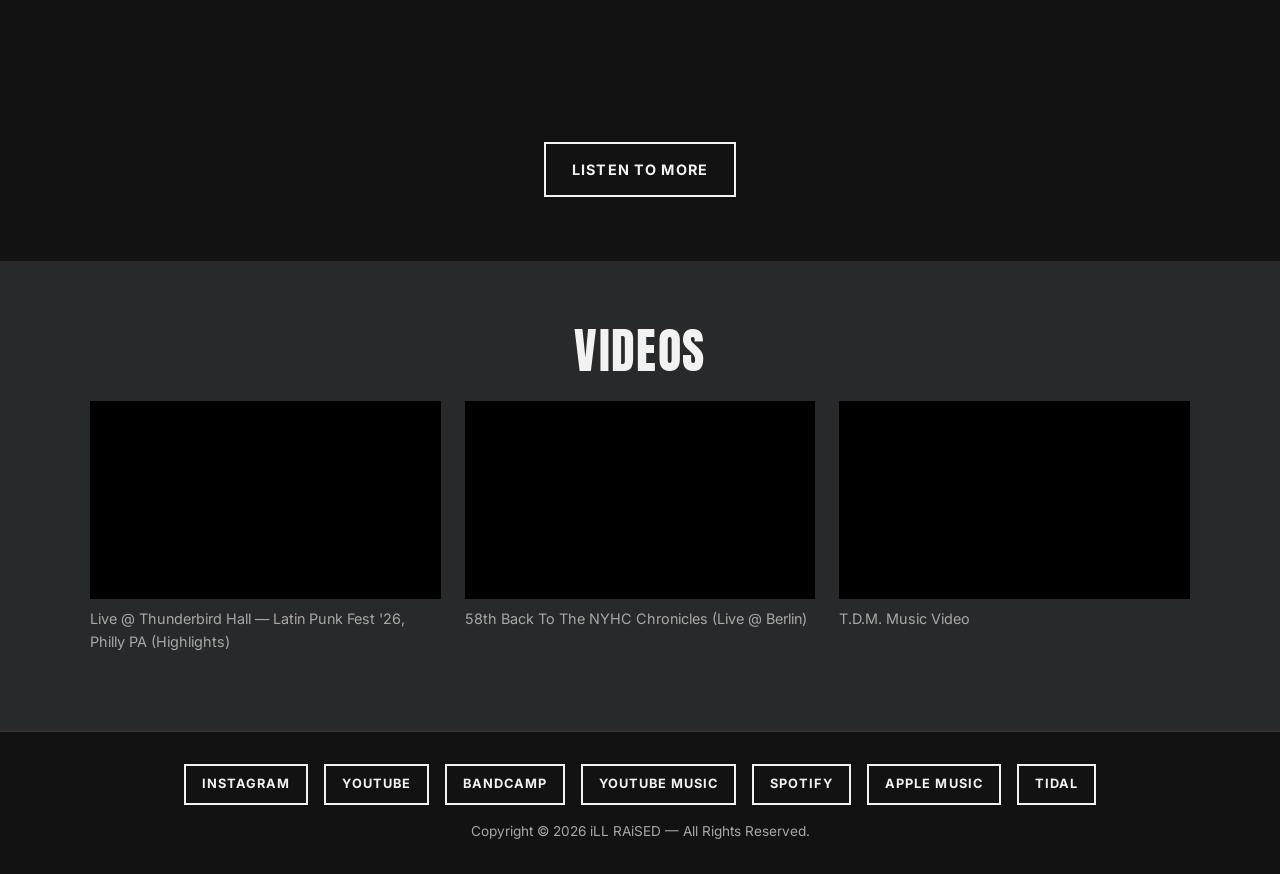
==== commit 12a7732b: "updated head title in index.html for home to remove Queens Ny" ====
--- a/index.html
+++ b/index.html
@@ -3,7 +3,7 @@
 <head>
   <meta charset="utf-8">
   <meta name="viewport" content="width=device-width, initial-scale=1">
-  <title>iLL RAiSED/MALCRiADOS NYHC - Queens NY</title>
+  <title>iLL RAiSED/MALCRiADOS NYHC</title>
   <meta name="description" content="iLL RAiSED is a prominent NYHC band hailing from Queens, New York.">
   <meta name="theme-color" content="#28292a">
   <meta property="og:title" content="iLL RAiSED/MALCRiADOS NYHC - Queens NY">
--- a/css/style.css
+++ b/css/style.css
@@ -219,3 +219,11 @@
 
 /* Ticket button for a show that has passed: greyed out, not clickable */
 .btn-disabled, .btn-disabled:hover { background: #3a3b3c; border-color: #3a3b3c; color: #8a8a8a; cursor: not-allowed; }
+
+/* Booking page */
+.booking-text { font-size: 1.15rem; margin: 0 0 0.5rem; }
+.booking-email { font-family: var(--font-head); font-size: clamp(1.4rem, 4vw, 2rem); letter-spacing: 0.04em; color: var(--accent); text-decoration: none; overflow-wrap: anywhere; }
+.booking-email:hover { color: var(--accent-hover); text-decoration: underline; }
+
+/* Black and white photos (add bw: true to a GALLERY photo) */
+.bw { filter: grayscale(100%); }
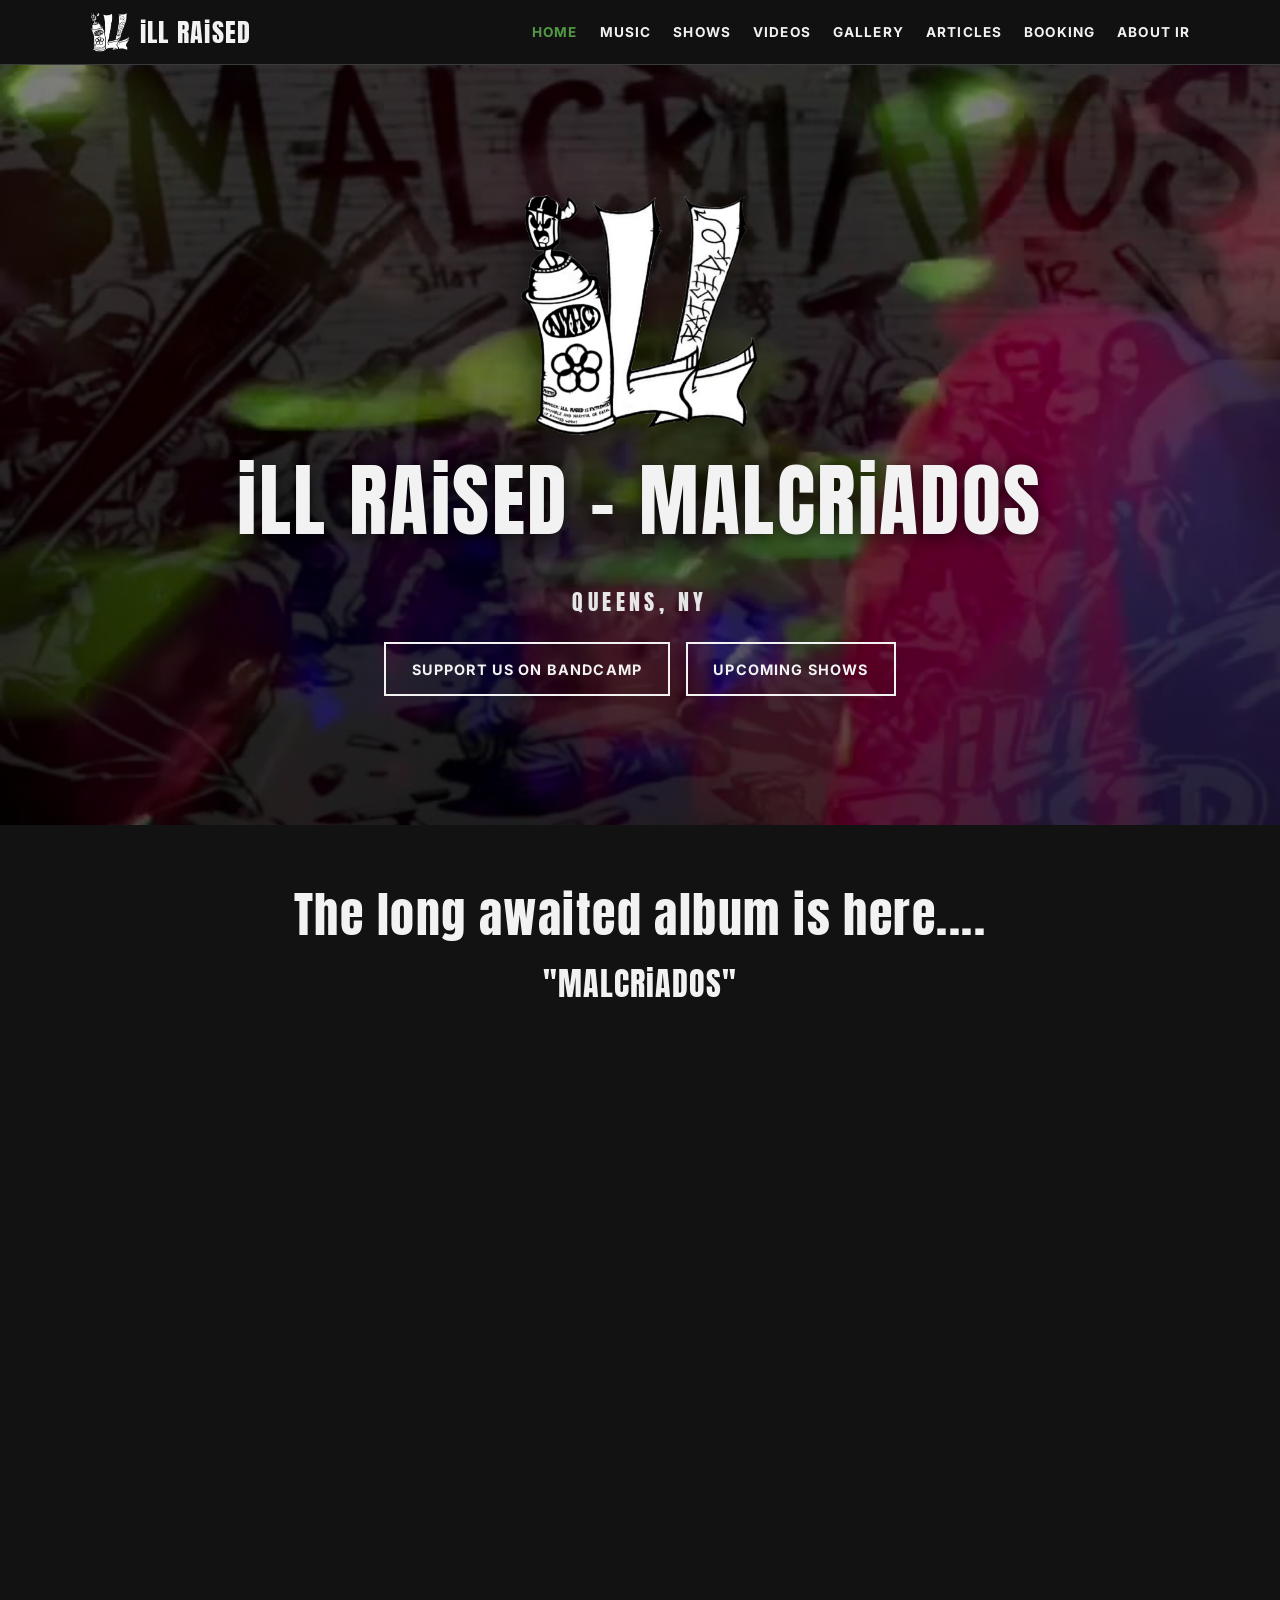
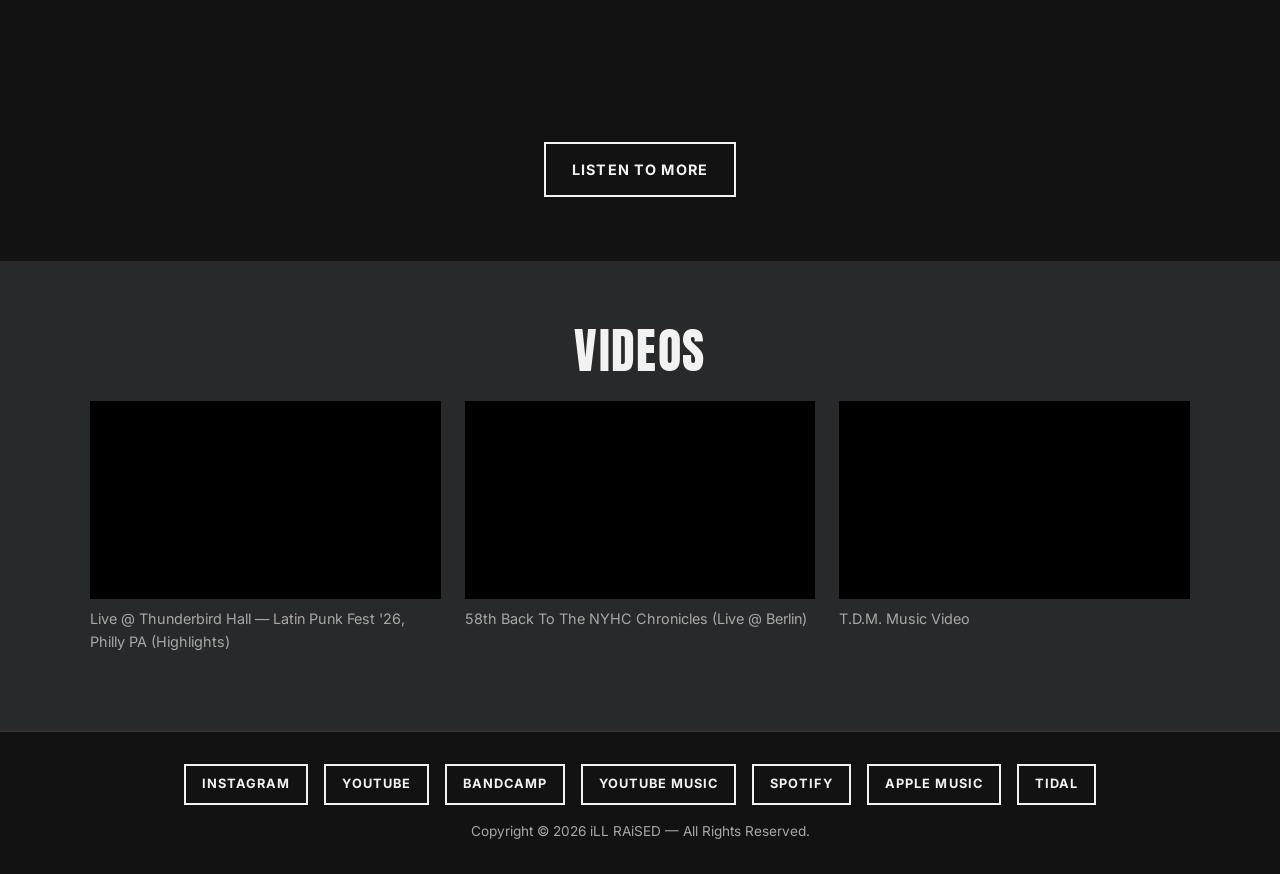
==== commit 51cf8743: "updated accent color and bandcamp player links which provides a holiday color theme" ====
--- a/index.html
+++ b/index.html
@@ -39,7 +39,7 @@
       <div class="container album">
         <h2 class="keep-case">The long awaited album is here....</h2>
         <h3 class="keep-case album-title">"MALCRiADOS"</h3>
-        <iframe style="border: 0; width: 350px; height: 687px;" src="https://bandcamp.com/EmbeddedPlayer/album=1555978148/size=large/bgcol=333333/linkcol=0f91ff/transparent=true/" seamless title="MALCRiADOS by iLL RAiSED" loading="lazy"><a href="https://illraised.bandcamp.com/album/malcriados">MALCRiADOS by iLL RAiSED</a></iframe>
+        <iframe style="border: 0; width: 350px; height: 687px;" src="https://bandcamp.com/EmbeddedPlayer/album=1555978148/size=large/bgcol=333333/linkcol=519a44/transparent=true/" seamless title="MALCRiADOS by iLL RAiSED" loading="lazy"><a href="https://illraised.bandcamp.com/album/malcriados">MALCRiADOS by iLL RAiSED</a></iframe>
         <a class="btn btn-outline" href="music/">Listen to more</a>
       </div>
     </section>
--- a/css/style.css
+++ b/css/style.css
@@ -7,8 +7,10 @@
   --bg-alt: #28292a;      /* section background (original theme color) */
   --text: #f2f2f2;
   --muted: #a8a8a8;
-  --accent: #d71920;      /* buttons, highlights */
-  --accent-hover: #ff2d35;
+  --accent: #519a44;      /* buttons, highlights */
+  /* --accent: #d71920;      buttons, highlights */
+  --accent-hover: #ff422d;
+  /* --accent-hover: #ff2d35; */
   --border: #3a3b3c;
   --font-head: "Anton", Impact, "Arial Narrow Bold", sans-serif;
   --font-body: "Inter", system-ui, -apple-system, "Segoe UI", Roboto, sans-serif;
